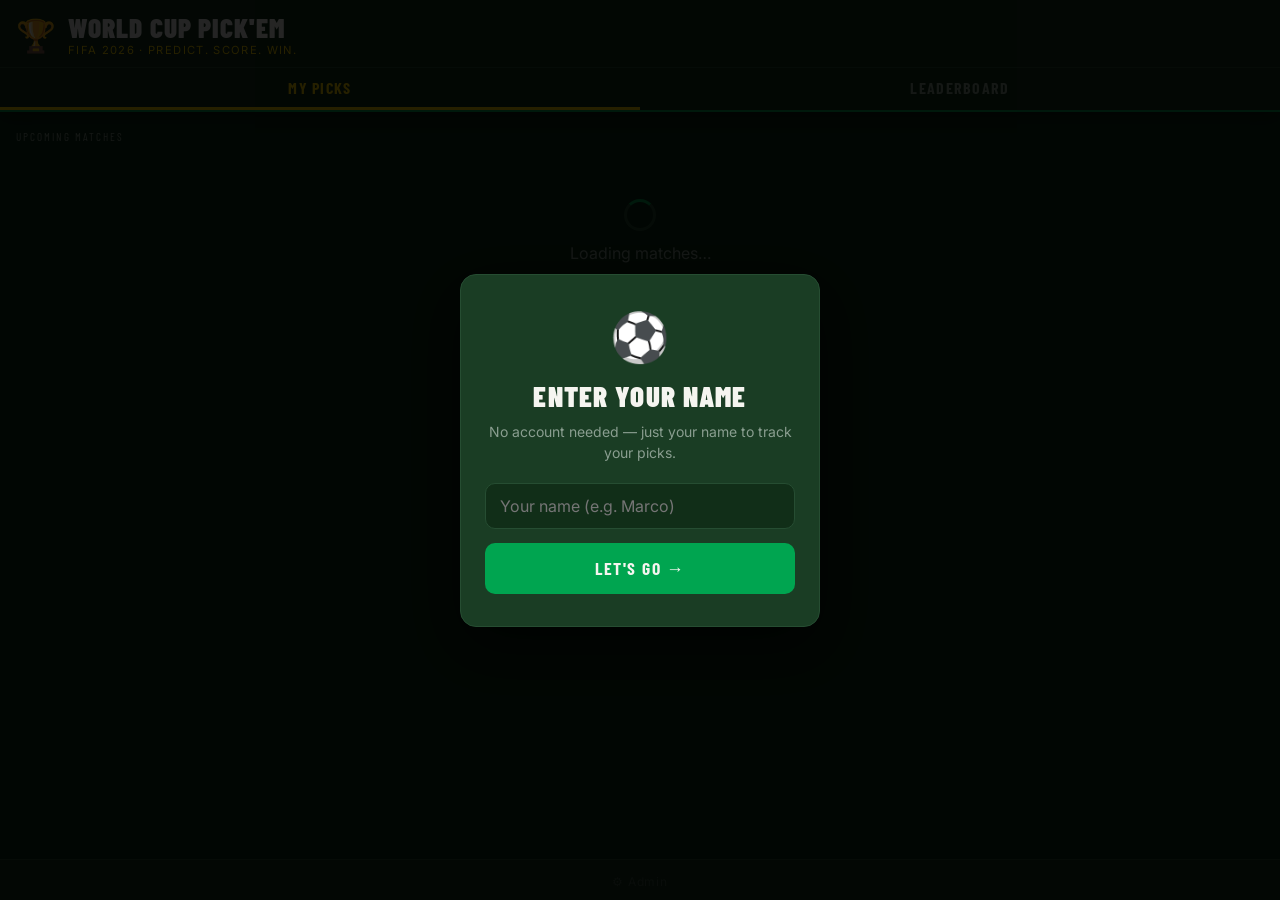
==== index.html @ 62017128 "Add files via upload" ====
<!DOCTYPE html>
<html lang="en">
<head>
  <meta charset="UTF-8" />
  <meta name="viewport" content="width=device-width, initial-scale=1.0" />
  <title>World Cup Pick'em 2026</title>
  <link rel="stylesheet" href="style.css" />
  <link rel="preconnect" href="https://fonts.googleapis.com" />
  <link href="https://fonts.googleapis.com/css2?family=Barlow+Condensed:wght@400;600;700;900&family=Inter:wght@400;500;600&display=swap" rel="stylesheet" />
</head>
<body>

  <!-- HEADER -->
  <header class="site-header">
    <div class="header-inner">
      <div class="trophy">🏆</div>
      <div class="header-text">
        <h1>World Cup Pick'em</h1>
        <p class="header-sub">FIFA 2026 · Predict. Score. Win.</p>
      </div>
    </div>
    <nav class="tab-nav">
      <button class="tab-btn active" data-tab="picks">My Picks</button>
      <button class="tab-btn" data-tab="leaderboard">Leaderboard</button>
    </nav>
  </header>

  <!-- PLAYER BANNER (shown after name entry) -->
  <div class="player-banner hidden" id="playerBanner">
    <span>Playing as <strong id="bannerName"></strong></span>
    <button class="change-btn" id="changeName">Change</button>
  </div>

  <!-- NAME ENTRY MODAL -->
  <div class="modal-overlay" id="nameModal">
    <div class="modal">
      <div class="modal-trophy">⚽</div>
      <h2>Enter your name</h2>
      <p>No account needed — just your name to track your picks.</p>
      <input type="text" id="playerNameInput" placeholder="Your name (e.g. Marco)" maxlength="30" autocomplete="off" />
      <button class="btn-primary" id="submitName">Let's Go →</button>
    </div>
  </div>

  <!-- PICKS TAB -->
  <section class="tab-content active" id="tab-picks">
    <div class="section-label">UPCOMING MATCHES</div>
    <div id="gamesList" class="games-list">
      <div class="loading-state">
        <div class="spinner"></div>
        <p>Loading matches…</p>
      </div>
    </div>
  </section>

  <!-- LEADERBOARD TAB -->
  <section class="tab-content" id="tab-leaderboard">
    <div class="section-label">STANDINGS</div>
    <div id="leaderboardList" class="leaderboard-list">
      <div class="loading-state">
        <div class="spinner"></div>
        <p>Loading leaderboard…</p>
      </div>
    </div>
  </section>

  <!-- TOAST NOTIFICATION -->
  <div class="toast" id="toast"></div>

  <!-- FOOTER -->
  <footer class="site-footer">
    <a href="admin.html" class="admin-link">⚙ Admin</a>
  </footer>

  <script src="config.js"></script>
  <script src="app.js"></script>
</body>
</html>
---- style.css ----
/* ── TOKENS ── */
:root {
  --green:      #00A550;
  --green-dark: #007a3d;
  --gold:       #FFD700;
  --gold-dim:   #c9a800;
  --pitch:      #0a2a14;
  --pitch-mid:  #112e18;
  --pitch-card: #1a3d24;
  --pitch-line: #264d32;
  --white:      #f5f5f0;
  --grey-mid:   #8a9e90;
  --grey-dim:   #3d5244;
  --red:        #e83e3e;
  --radius:     10px;
  --font-head:  'Barlow Condensed', sans-serif;
  --font-body:  'Inter', sans-serif;
}

/* ── RESET ── */
*, *::before, *::after { box-sizing: border-box; margin: 0; padding: 0; }

body {
  font-family: var(--font-body);
  background: var(--pitch);
  color: var(--white);
  min-height: 100vh;
  padding-bottom: 80px;
}

/* ── HEADER ── */
.site-header {
  background: var(--pitch-mid);
  border-bottom: 2px solid var(--green);
  position: sticky;
  top: 0;
  z-index: 100;
  box-shadow: 0 4px 20px rgba(0,0,0,0.5);
}

.header-inner {
  display: flex;
  align-items: center;
  gap: 12px;
  padding: 14px 16px 10px;
}

.trophy { font-size: 2rem; line-height: 1; }

.header-text h1 {
  font-family: var(--font-head);
  font-size: 1.7rem;
  font-weight: 900;
  letter-spacing: 0.04em;
  text-transform: uppercase;
  line-height: 1;
  color: var(--white);
}

.header-sub {
  font-size: 0.7rem;
  letter-spacing: 0.12em;
  text-transform: uppercase;
  color: var(--gold);
  margin-top: 2px;
}

/* ── TAB NAV ── */
.tab-nav {
  display: flex;
  border-top: 1px solid var(--pitch-line);
}

.tab-btn {
  flex: 1;
  background: transparent;
  border: none;
  color: var(--grey-mid);
  font-family: var(--font-head);
  font-size: 1rem;
  font-weight: 700;
  letter-spacing: 0.08em;
  text-transform: uppercase;
  padding: 10px 0;
  cursor: pointer;
  border-bottom: 3px solid transparent;
  transition: color 0.2s, border-color 0.2s;
}

.tab-btn.active {
  color: var(--gold);
  border-bottom-color: var(--gold);
}

.tab-btn:hover:not(.active) { color: var(--white); }

/* ── TAB CONTENT ── */
.tab-content { display: none; padding: 0 12px; }
.tab-content.active { display: block; }

/* ── SECTION LABEL ── */
.section-label {
  font-family: var(--font-head);
  font-size: 0.7rem;
  letter-spacing: 0.18em;
  color: var(--grey-mid);
  padding: 18px 4px 8px;
}

/* ── PLAYER BANNER ── */
.player-banner {
  background: var(--pitch-card);
  border-bottom: 1px solid var(--pitch-line);
  display: flex;
  align-items: center;
  justify-content: space-between;
  padding: 10px 16px;
  font-size: 0.85rem;
}

.player-banner strong { color: var(--gold); }

.change-btn {
  background: transparent;
  border: 1px solid var(--grey-dim);
  color: var(--grey-mid);
  font-size: 0.75rem;
  padding: 4px 10px;
  border-radius: 20px;
  cursor: pointer;
  font-family: var(--font-body);
  transition: border-color 0.2s, color 0.2s;
}
.change-btn:hover { border-color: var(--white); color: var(--white); }

/* ── MODAL ── */
.modal-overlay {
  position: fixed;
  inset: 0;
  background: rgba(0,0,0,0.85);
  display: flex;
  align-items: center;
  justify-content: center;
  z-index: 999;
  padding: 20px;
}

.modal-overlay.hidden { display: none; }

.modal {
  background: var(--pitch-card);
  border: 1px solid var(--pitch-line);
  border-radius: 16px;
  padding: 32px 24px;
  max-width: 360px;
  width: 100%;
  text-align: center;
  box-shadow: 0 20px 60px rgba(0,0,0,0.6);
}

.modal-trophy { font-size: 3rem; margin-bottom: 12px; }

.modal h2 {
  font-family: var(--font-head);
  font-size: 1.8rem;
  font-weight: 900;
  text-transform: uppercase;
  letter-spacing: 0.04em;
  margin-bottom: 8px;
}

.modal p {
  color: var(--grey-mid);
  font-size: 0.875rem;
  line-height: 1.5;
  margin-bottom: 20px;
}

.modal input {
  width: 100%;
  background: var(--pitch-mid);
  border: 1px solid var(--pitch-line);
  border-radius: var(--radius);
  color: var(--white);
  font-family: var(--font-body);
  font-size: 1rem;
  padding: 12px 14px;
  margin-bottom: 14px;
  outline: none;
  transition: border-color 0.2s;
}
.modal input:focus { border-color: var(--green); }

.btn-primary {
  width: 100%;
  background: var(--green);
  color: var(--white);
  border: none;
  border-radius: var(--radius);
  font-family: var(--font-head);
  font-size: 1.1rem;
  font-weight: 700;
  letter-spacing: 0.08em;
  text-transform: uppercase;
  padding: 14px;
  cursor: pointer;
  transition: background 0.2s, transform 0.1s;
}
.btn-primary:hover { background: var(--green-dark); }
.btn-primary:active { transform: scale(0.98); }

.back-link {
  display: block;
  margin-top: 16px;
  color: var(--grey-mid);
  text-decoration: none;
  font-size: 0.85rem;
}
.back-link:hover { color: var(--white); }

/* ── GAME CARDS ── */
.games-list { display: flex; flex-direction: column; gap: 10px; padding-bottom: 16px; }

.game-card {
  background: var(--pitch-card);
  border: 1px solid var(--pitch-line);
  border-radius: var(--radius);
  padding: 14px;
  transition: border-color 0.2s;
}

.game-card.picked { border-color: var(--green); }
.game-card.locked { opacity: 0.75; }
.game-card.correct { border-color: var(--gold); background: rgba(255,215,0,0.06); }

.game-meta {
  display: flex;
  justify-content: space-between;
  align-items: center;
  margin-bottom: 10px;
}

.round-badge {
  font-family: var(--font-head);
  font-size: 0.65rem;
  letter-spacing: 0.12em;
  text-transform: uppercase;
  color: var(--grey-mid);
}

.match-date {
  font-size: 0.7rem;
  color: var(--grey-mid);
}

.locked-badge {
  font-size: 0.65rem;
  background: var(--grey-dim);
  color: var(--grey-mid);
  padding: 2px 7px;
  border-radius: 20px;
  letter-spacing: 0.08em;
}

.teams-row {
  display: flex;
  align-items: center;
  gap: 8px;
}

.team-pick-btn {
  flex: 1;
  background: var(--pitch-mid);
  border: 2px solid var(--pitch-line);
  border-radius: var(--radius);
  color: var(--white);
  font-family: var(--font-head);
  font-size: 1.05rem;
  font-weight: 700;
  letter-spacing: 0.04em;
  text-transform: uppercase;
  padding: 11px 8px;
  cursor: pointer;
  transition: background 0.15s, border-color 0.15s;
  text-align: center;
}

.team-pick-btn:hover:not(:disabled) {
  background: var(--green-dark);
  border-color: var(--green);
}

.team-pick-btn.selected {
  background: var(--green);
  border-color: var(--green);
  color: #fff;
}

.team-pick-btn.winner {
  background: rgba(255,215,0,0.15);
  border-color: var(--gold);
  color: var(--gold);
}

.team-pick-btn:disabled {
  cursor: not-allowed;
}

.vs-label {
  font-family: var(--font-head);
  font-size: 0.85rem;
  font-weight: 900;
  color: var(--grey-dim);
  letter-spacing: 0.08em;
  flex-shrink: 0;
}

.pick-status {
  margin-top: 8px;
  font-size: 0.72rem;
  color: var(--grey-mid);
  text-align: center;
  min-height: 16px;
}

.pick-status.correct-pick { color: var(--gold); font-weight: 600; }
.pick-status.wrong-pick   { color: var(--red); }
.pick-status.pending-pick { color: var(--green); }

/* ── EMPTY / LOADING STATES ── */
.loading-state {
  text-align: center;
  padding: 48px 16px;
  color: var(--grey-mid);
}

.spinner {
  width: 32px; height: 32px;
  border: 3px solid var(--pitch-line);
  border-top-color: var(--green);
  border-radius: 50%;
  animation: spin 0.9s linear infinite;
  margin: 0 auto 12px;
}

@keyframes spin { to { transform: rotate(360deg); } }

.empty-state {
  text-align: center;
  padding: 48px 16px;
}
.empty-icon { font-size: 3rem; margin-bottom: 12px; }
.empty-state p { color: var(--grey-mid); font-size: 0.9rem; }

/* ── LEADERBOARD ── */
.leaderboard-list { display: flex; flex-direction: column; gap: 6px; padding-bottom: 16px; }

.lb-row {
  display: flex;
  align-items: center;
  gap: 12px;
  background: var(--pitch-card);
  border: 1px solid var(--pitch-line);
  border-radius: var(--radius);
  padding: 12px 14px;
  transition: border-color 0.2s;
}

.lb-row.me { border-color: var(--green); }
.lb-row.top-1 { border-color: var(--gold); background: rgba(255,215,0,0.05); }

.lb-rank {
  font-family: var(--font-head);
  font-size: 1.4rem;
  font-weight: 900;
  color: var(--grey-dim);
  width: 32px;
  text-align: center;
  flex-shrink: 0;
}

.lb-row.top-1 .lb-rank { color: var(--gold); }
.lb-row.top-2 .lb-rank { color: #c0c0c0; }
.lb-row.top-3 .lb-rank { color: #cd7f32; }

.lb-name {
  flex: 1;
  font-weight: 600;
  font-size: 0.95rem;
  white-space: nowrap;
  overflow: hidden;
  text-overflow: ellipsis;
}

.lb-pts {
  font-family: var(--font-head);
  font-size: 1.3rem;
  font-weight: 900;
  color: var(--green);
}

.lb-pts-label {
  font-size: 0.65rem;
  color: var(--grey-mid);
  letter-spacing: 0.08em;
  text-align: right;
}

.lb-correct {
  text-align: right;
}

/* ── TOAST ── */
.toast {
  position: fixed;
  bottom: 24px;
  left: 50%;
  transform: translateX(-50%) translateY(20px);
  background: var(--pitch-card);
  color: var(--white);
  border: 1px solid var(--green);
  border-radius: 24px;
  padding: 10px 22px;
  font-size: 0.875rem;
  font-weight: 500;
  opacity: 0;
  pointer-events: none;
  transition: opacity 0.25s, transform 0.25s;
  white-space: nowrap;
  z-index: 9999;
  max-width: 90vw;
}

.toast.show {
  opacity: 1;
  transform: translateX(-50%) translateY(0);
}

/* ── FOOTER ── */
.site-footer {
  position: fixed;
  bottom: 0;
  left: 0; right: 0;
  background: var(--pitch-mid);
  border-top: 1px solid var(--pitch-line);
  text-align: center;
  padding: 10px;
}

.admin-link {
  font-size: 0.75rem;
  color: var(--grey-dim);
  text-decoration: none;
  letter-spacing: 0.08em;
  transition: color 0.2s;
}
.admin-link:hover { color: var(--grey-mid); }

/* ── ADMIN ── */
.admin-form-card {
  background: var(--pitch-card);
  border: 1px solid var(--pitch-line);
  border-radius: var(--radius);
  padding: 20px;
  margin-bottom: 16px;
}

.form-group {
  margin-bottom: 14px;
}

.form-group label {
  display: block;
  font-size: 0.75rem;
  letter-spacing: 0.1em;
  text-transform: uppercase;
  color: var(--grey-mid);
  margin-bottom: 6px;
}

.form-group input,
.form-group select {
  width: 100%;
  background: var(--pitch-mid);
  border: 1px solid var(--pitch-line);
  border-radius: var(--radius);
  color: var(--white);
  font-family: var(--font-body);
  font-size: 0.95rem;
  padding: 10px 12px;
  outline: none;
  transition: border-color 0.2s;
  appearance: auto;
}
.form-group input:focus,
.form-group select:focus { border-color: var(--green); }
.form-group select option { background: var(--pitch-mid); }

/* Admin game card */
.admin-game-card {
  background: var(--pitch-card);
  border: 1px solid var(--pitch-line);
  border-radius: var(--radius);
  padding: 14px;
  margin-bottom: 10px;
}

.admin-game-header {
  display: flex;
  justify-content: space-between;
  align-items: flex-start;
  margin-bottom: 10px;
}

.admin-game-title {
  font-family: var(--font-head);
  font-size: 1.1rem;
  font-weight: 700;
  text-transform: uppercase;
  letter-spacing: 0.04em;
}

.admin-game-meta { font-size: 0.7rem; color: var(--grey-mid); margin-top: 2px; }

.admin-actions {
  display: flex;
  gap: 8px;
  flex-wrap: wrap;
  margin-top: 10px;
}

.btn-sm {
  font-family: var(--font-head);
  font-size: 0.8rem;
  font-weight: 700;
  letter-spacing: 0.08em;
  text-transform: uppercase;
  border: none;
  border-radius: 6px;
  padding: 7px 12px;
  cursor: pointer;
  transition: opacity 0.2s;
}
.btn-sm:hover { opacity: 0.85; }

.btn-lock   { background: #4a3a00; color: var(--gold); }
.btn-unlock { background: var(--grey-dim); color: var(--white); }
.btn-winner { background: var(--green-dark); color: var(--white); }
.btn-delete { background: #3d1010; color: var(--red); }

.winner-select-row {
  margin-top: 8px;
  display: flex;
  gap: 8px;
  align-items: center;
}

.winner-select-row select {
  flex: 1;
  background: var(--pitch-mid);
  border: 1px solid var(--pitch-line);
  border-radius: 6px;
  color: var(--white);
  font-size: 0.9rem;
  padding: 8px 10px;
  outline: none;
}

/* All-picks table */
.picks-table {
  width: 100%;
  border-collapse: collapse;
  font-size: 0.82rem;
  margin-bottom: 24px;
}

.picks-table caption {
  font-family: var(--font-head);
  font-size: 1rem;
  font-weight: 700;
  text-transform: uppercase;
  letter-spacing: 0.08em;
  color: var(--gold);
  text-align: left;
  padding: 12px 0 6px;
}

.picks-table th {
  text-align: left;
  padding: 6px 8px;
  font-size: 0.65rem;
  letter-spacing: 0.1em;
  text-transform: uppercase;
  color: var(--grey-mid);
  border-bottom: 1px solid var(--pitch-line);
}

.picks-table td {
  padding: 8px;
  border-bottom: 1px solid rgba(255,255,255,0.04);
}

.picks-table tr:last-child td { border-bottom: none; }

.badge-correct { color: var(--gold); font-weight: 600; }
.badge-wrong   { color: var(--red); }
.badge-pending { color: var(--grey-mid); }

/* Status badges */
.status-open   { color: var(--green); }
.status-locked { color: var(--gold); }
.status-done   { color: var(--grey-mid); }

/* Util */
.hidden { display: none !important; }

/* ── RESPONSIVE ── */
@media (max-width: 400px) {
  .header-text h1 { font-size: 1.4rem; }
  .team-pick-btn  { font-size: 0.9rem; padding: 10px 6px; }
}
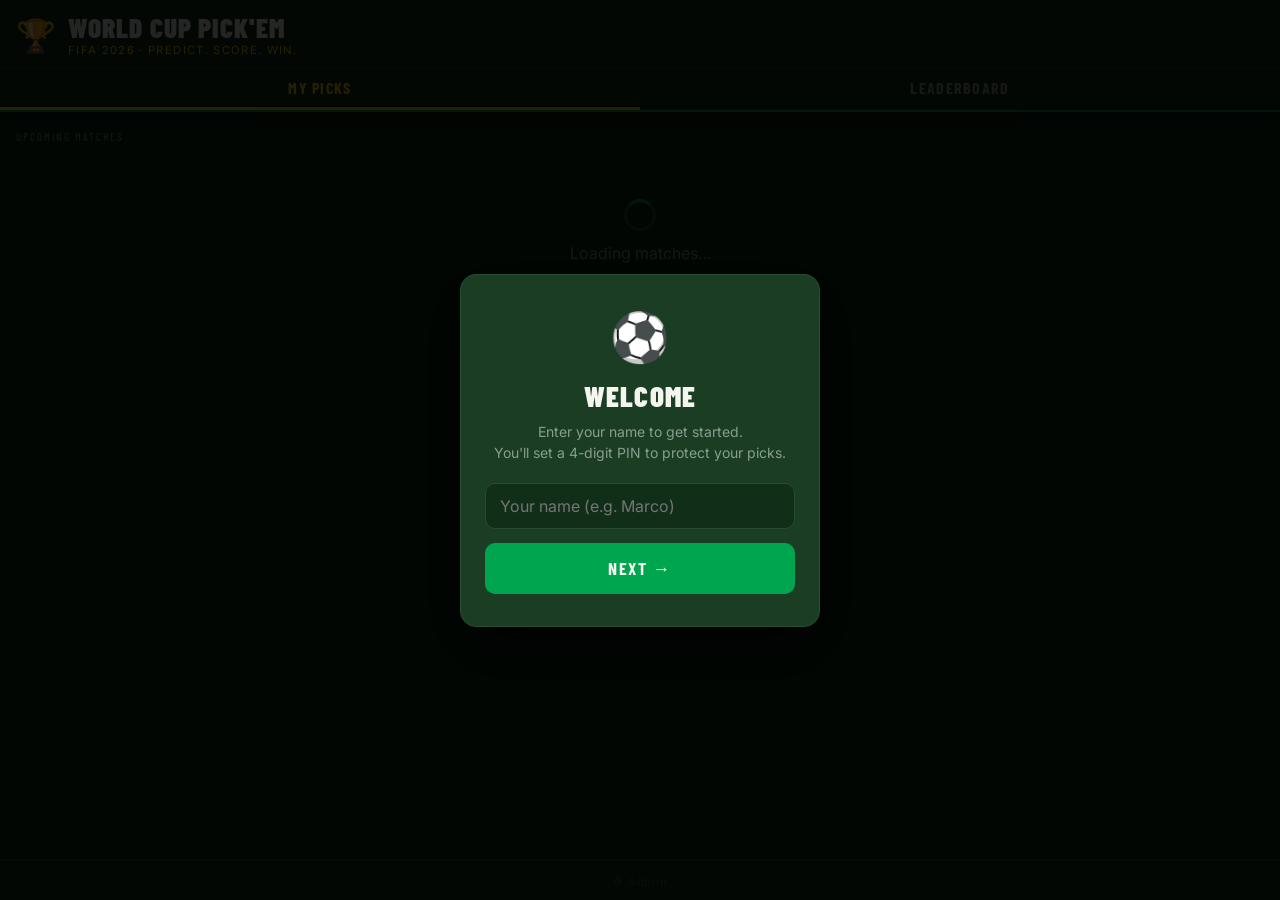
==== commit 414bffa6: "Add files via upload" ====
--- a/index.html
+++ b/index.html
@@ -10,7 +10,6 @@
 </head>
 <body>
 
-  <!-- HEADER -->
   <header class="site-header">
     <div class="header-inner">
       <div class="trophy">🏆</div>
@@ -25,20 +24,31 @@
     </nav>
   </header>
 
-  <!-- PLAYER BANNER (shown after name entry) -->
   <div class="player-banner hidden" id="playerBanner">
     <span>Playing as <strong id="bannerName"></strong></span>
-    <button class="change-btn" id="changeName">Change</button>
+    <button class="change-btn" id="changeName">Log out</button>
   </div>
 
-  <!-- NAME ENTRY MODAL -->
-  <div class="modal-overlay" id="nameModal">
+  <!-- AUTH MODAL -->
+  <div class="modal-overlay" id="authModal">
     <div class="modal">
       <div class="modal-trophy">⚽</div>
-      <h2>Enter your name</h2>
-      <p>No account needed — just your name to track your picks.</p>
-      <input type="text" id="playerNameInput" placeholder="Your name (e.g. Marco)" maxlength="30" autocomplete="off" />
-      <button class="btn-primary" id="submitName">Let's Go →</button>
+      <h2>Welcome</h2>
+
+      <!-- Step 1: Name -->
+      <div class="name-section">
+        <p>Enter your name to get started.<br>You'll set a 4-digit PIN to protect your picks.</p>
+        <input type="text" id="playerNameInput" placeholder="Your name (e.g. Marco)" maxlength="30" autocomplete="off" />
+        <button class="btn-primary" id="submitName">Next →</button>
+      </div>
+
+      <!-- Step 2: PIN -->
+      <div id="pinSection" class="hidden">
+        <p id="pinLabel">Choose a 4-digit PIN.</p>
+        <input type="password" id="playerPinInput" placeholder="4-digit PIN" maxlength="4" inputmode="numeric" pattern="\d{4}" />
+        <button class="btn-primary" id="submitPin">Enter →</button>
+        <button class="back-link" id="backToName" style="background:none;border:none;cursor:pointer;margin-top:8px">← Back</button>
+      </div>
     </div>
   </div>
 
@@ -46,10 +56,7 @@
   <section class="tab-content active" id="tab-picks">
     <div class="section-label">UPCOMING MATCHES</div>
     <div id="gamesList" class="games-list">
-      <div class="loading-state">
-        <div class="spinner"></div>
-        <p>Loading matches…</p>
-      </div>
+      <div class="loading-state"><div class="spinner"></div><p>Loading matches…</p></div>
     </div>
   </section>
 
@@ -57,17 +64,12 @@
   <section class="tab-content" id="tab-leaderboard">
     <div class="section-label">STANDINGS</div>
     <div id="leaderboardList" class="leaderboard-list">
-      <div class="loading-state">
-        <div class="spinner"></div>
-        <p>Loading leaderboard…</p>
-      </div>
+      <div class="loading-state"><div class="spinner"></div><p>Loading leaderboard…</p></div>
     </div>
   </section>
 
-  <!-- TOAST NOTIFICATION -->
   <div class="toast" id="toast"></div>
 
-  <!-- FOOTER -->
   <footer class="site-footer">
     <a href="admin.html" class="admin-link">⚙ Admin</a>
   </footer>
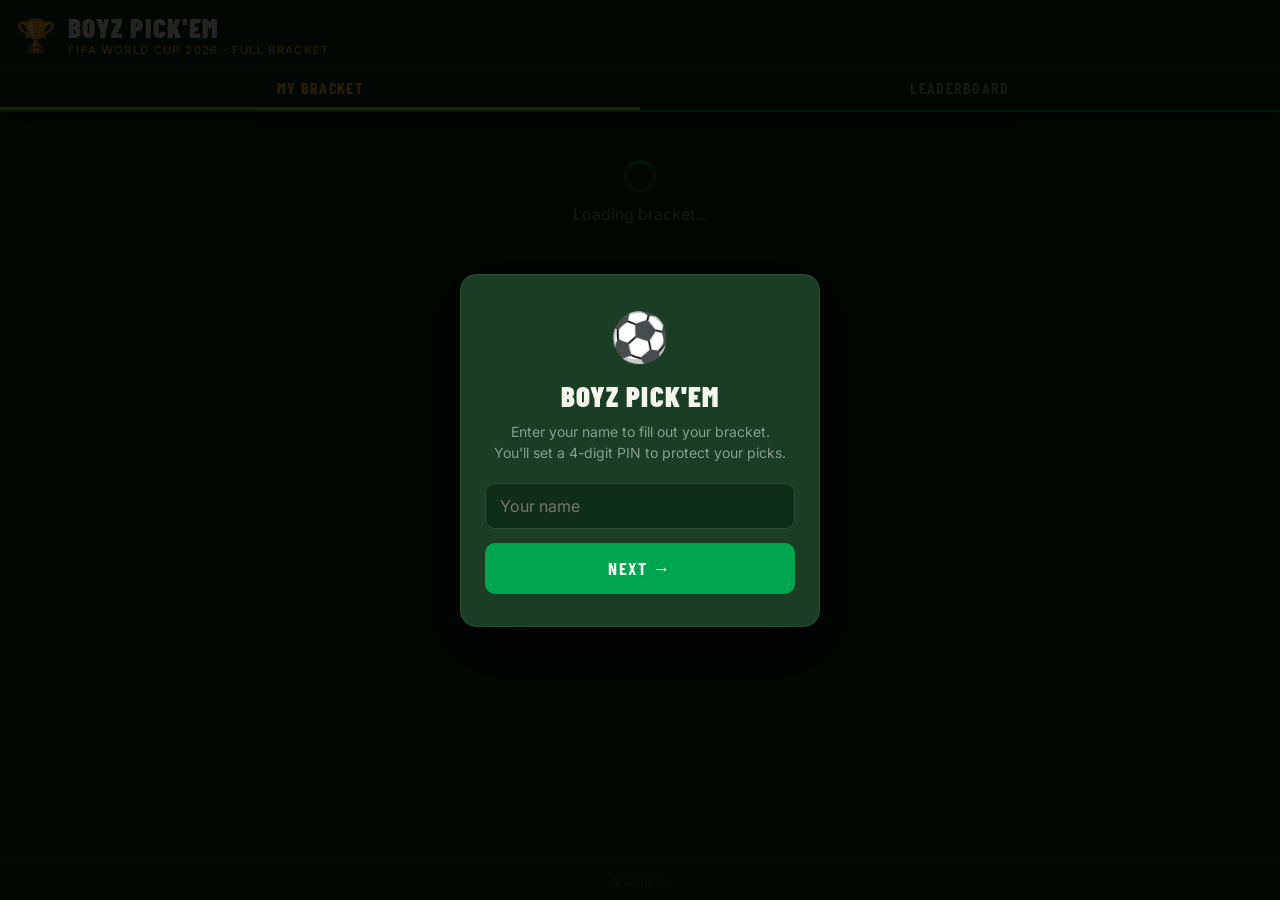
==== commit e0964e90: "Add files via upload" ====
--- a/index.html
+++ b/index.html
@@ -3,7 +3,7 @@
 <head>
   <meta charset="UTF-8" />
   <meta name="viewport" content="width=device-width, initial-scale=1.0" />
-  <title>World Cup Pick'em 2026</title>
+  <title>Boyz World Cup Pick'em 2026</title>
   <link rel="stylesheet" href="style.css" />
   <link rel="preconnect" href="https://fonts.googleapis.com" />
   <link href="https://fonts.googleapis.com/css2?family=Barlow+Condensed:wght@400;600;700;900&family=Inter:wght@400;500;600&display=swap" rel="stylesheet" />
@@ -14,57 +14,57 @@
     <div class="header-inner">
       <div class="trophy">🏆</div>
       <div class="header-text">
-        <h1>World Cup Pick'em</h1>
-        <p class="header-sub">FIFA 2026 · Predict. Score. Win.</p>
+        <h1>Boyz Pick'em</h1>
+        <p class="header-sub">FIFA World Cup 2026 · Full Bracket</p>
       </div>
     </div>
     <nav class="tab-nav">
-      <button class="tab-btn active" data-tab="picks">My Picks</button>
+      <button class="tab-btn active" data-tab="bracket">My Bracket</button>
       <button class="tab-btn" data-tab="leaderboard">Leaderboard</button>
     </nav>
   </header>
 
   <div class="player-banner hidden" id="playerBanner">
-    <span>Playing as <strong id="bannerName"></strong></span>
-    <button class="change-btn" id="changeName">Log out</button>
+    <span>🙋 <strong id="bannerName"></strong></span>
+    <button class="change-btn" id="logoutBtn">Log out</button>
+  </div>
+
+  <div class="locked-banner hidden" id="lockedBanner">
+    🔒 Bracket locked — picks are closed. Good luck!
   </div>
 
   <!-- AUTH MODAL -->
   <div class="modal-overlay" id="authModal">
     <div class="modal">
       <div class="modal-trophy">⚽</div>
-      <h2>Welcome</h2>
-
-      <!-- Step 1: Name -->
-      <div class="name-section">
-        <p>Enter your name to get started.<br>You'll set a 4-digit PIN to protect your picks.</p>
-        <input type="text" id="playerNameInput" placeholder="Your name (e.g. Marco)" maxlength="30" autocomplete="off" />
-        <button class="btn-primary" id="submitName">Next →</button>
+      <h2>Boyz Pick'em</h2>
+      <div class="name-section" id="nameSection">
+        <p>Enter your name to fill out your bracket.<br>You'll set a 4-digit PIN to protect your picks.</p>
+        <input type="text" id="playerNameInput" placeholder="Your name" maxlength="30" autocomplete="off" />
+        <button class="btn-primary" id="submitNameBtn">Next →</button>
       </div>
-
-      <!-- Step 2: PIN -->
       <div id="pinSection" class="hidden">
-        <p id="pinLabel">Choose a 4-digit PIN.</p>
-        <input type="password" id="playerPinInput" placeholder="4-digit PIN" maxlength="4" inputmode="numeric" pattern="\d{4}" />
-        <button class="btn-primary" id="submitPin">Enter →</button>
-        <button class="back-link" id="backToName" style="background:none;border:none;cursor:pointer;margin-top:8px">← Back</button>
+        <p id="pinLabel">Set a 4-digit PIN for your account.</p>
+        <input type="password" id="playerPinInput" placeholder="4-digit PIN" maxlength="4" inputmode="numeric" />
+        <button class="btn-primary" id="submitPinBtn">Enter →</button>
+        <button class="text-btn" id="backToNameBtn">← Back</button>
       </div>
     </div>
   </div>
 
-  <!-- PICKS TAB -->
-  <section class="tab-content active" id="tab-picks">
-    <div class="section-label">UPCOMING MATCHES</div>
-    <div id="gamesList" class="games-list">
-      <div class="loading-state"><div class="spinner"></div><p>Loading matches…</p></div>
+  <!-- BRACKET TAB -->
+  <section class="tab-content active" id="tab-bracket">
+    <div id="bracketContainer">
+      <div class="loading-state"><div class="spinner"></div><p>Loading bracket…</p></div>
     </div>
+    <div class="picks-summary hidden" id="picksSummary"></div>
   </section>
 
   <!-- LEADERBOARD TAB -->
   <section class="tab-content" id="tab-leaderboard">
     <div class="section-label">STANDINGS</div>
     <div id="leaderboardList" class="leaderboard-list">
-      <div class="loading-state"><div class="spinner"></div><p>Loading leaderboard…</p></div>
+      <div class="loading-state"><div class="spinner"></div><p>Loading…</p></div>
     </div>
   </section>
 
@@ -75,6 +75,7 @@
   </footer>
 
   <script src="config.js"></script>
+  <script src="bracket-data.js"></script>
   <script src="app.js"></script>
 </body>
 </html>
--- a/style.css
+++ b/style.css
@@ -3,7 +3,6 @@
   --green:      #00A550;
   --green-dark: #007a3d;
   --gold:       #FFD700;
-  --gold-dim:   #c9a800;
   --pitch:      #0a2a14;
   --pitch-mid:  #112e18;
   --pitch-card: #1a3d24;
@@ -17,7 +16,6 @@
   --font-body:  'Inter', sans-serif;
 }
 
-/* ── RESET ── */
 *, *::before, *::after { box-sizing: border-box; margin: 0; padding: 0; }
 
 body {
@@ -28,594 +26,221 @@
   padding-bottom: 80px;
 }
 
-/* ── HEADER ── */
+/* HEADER */
 .site-header {
   background: var(--pitch-mid);
   border-bottom: 2px solid var(--green);
-  position: sticky;
-  top: 0;
-  z-index: 100;
+  position: sticky; top: 0; z-index: 100;
   box-shadow: 0 4px 20px rgba(0,0,0,0.5);
 }
-
-.header-inner {
-  display: flex;
-  align-items: center;
-  gap: 12px;
-  padding: 14px 16px 10px;
-}
-
-.trophy { font-size: 2rem; line-height: 1; }
-
+.header-inner { display:flex; align-items:center; gap:12px; padding:14px 16px 10px; }
+.trophy { font-size:2rem; line-height:1; }
 .header-text h1 {
-  font-family: var(--font-head);
-  font-size: 1.7rem;
-  font-weight: 900;
-  letter-spacing: 0.04em;
-  text-transform: uppercase;
-  line-height: 1;
-  color: var(--white);
-}
-
-.header-sub {
-  font-size: 0.7rem;
-  letter-spacing: 0.12em;
-  text-transform: uppercase;
-  color: var(--gold);
-  margin-top: 2px;
-}
-
-/* ── TAB NAV ── */
-.tab-nav {
-  display: flex;
-  border-top: 1px solid var(--pitch-line);
-}
-
+  font-family:var(--font-head); font-size:1.7rem; font-weight:900;
+  letter-spacing:0.04em; text-transform:uppercase; line-height:1;
+}
+.header-sub { font-size:0.7rem; letter-spacing:0.12em; text-transform:uppercase; color:var(--gold); margin-top:2px; }
+
+/* TABS */
+.tab-nav { display:flex; border-top:1px solid var(--pitch-line); }
 .tab-btn {
-  flex: 1;
-  background: transparent;
-  border: none;
-  color: var(--grey-mid);
-  font-family: var(--font-head);
-  font-size: 1rem;
-  font-weight: 700;
-  letter-spacing: 0.08em;
-  text-transform: uppercase;
-  padding: 10px 0;
-  cursor: pointer;
-  border-bottom: 3px solid transparent;
-  transition: color 0.2s, border-color 0.2s;
-}
-
-.tab-btn.active {
-  color: var(--gold);
-  border-bottom-color: var(--gold);
-}
-
-.tab-btn:hover:not(.active) { color: var(--white); }
-
-/* ── TAB CONTENT ── */
-.tab-content { display: none; padding: 0 12px; }
-.tab-content.active { display: block; }
-
-/* ── SECTION LABEL ── */
+  flex:1; background:transparent; border:none; color:var(--grey-mid);
+  font-family:var(--font-head); font-size:1rem; font-weight:700;
+  letter-spacing:0.08em; text-transform:uppercase; padding:10px 0;
+  cursor:pointer; border-bottom:3px solid transparent; transition:color 0.2s, border-color 0.2s;
+}
+.tab-btn.active { color:var(--gold); border-bottom-color:var(--gold); }
+.tab-btn:hover:not(.active) { color:var(--white); }
+
+.tab-content { display:none; padding:0 12px; }
+.tab-content.active { display:block; }
+
+/* BANNERS */
+.player-banner {
+  background:var(--pitch-card); border-bottom:1px solid var(--pitch-line);
+  display:flex; align-items:center; justify-content:space-between; padding:10px 16px; font-size:0.85rem;
+}
+.locked-banner {
+  background:#2a1a00; border-bottom:2px solid var(--gold);
+  text-align:center; padding:10px 16px; font-size:0.85rem; color:var(--gold);
+  font-family:var(--font-head); font-weight:700; letter-spacing:0.06em; text-transform:uppercase;
+}
+.change-btn {
+  background:transparent; border:1px solid var(--grey-dim); color:var(--grey-mid);
+  font-size:0.75rem; padding:4px 10px; border-radius:20px; cursor:pointer;
+  transition:border-color 0.2s, color 0.2s;
+}
+.change-btn:hover { border-color:var(--white); color:var(--white); }
+
+/* MODAL */
+.modal-overlay {
+  position:fixed; inset:0; background:rgba(0,0,0,0.85);
+  display:flex; align-items:center; justify-content:center; z-index:999; padding:20px;
+}
+.modal-overlay.hidden { display:none; }
+.modal {
+  background:var(--pitch-card); border:1px solid var(--pitch-line); border-radius:16px;
+  padding:32px 24px; max-width:360px; width:100%; text-align:center;
+  box-shadow:0 20px 60px rgba(0,0,0,0.6);
+}
+.modal-trophy { font-size:3rem; margin-bottom:12px; }
+.modal h2 {
+  font-family:var(--font-head); font-size:1.8rem; font-weight:900;
+  text-transform:uppercase; letter-spacing:0.04em; margin-bottom:8px;
+}
+.modal p { color:var(--grey-mid); font-size:0.875rem; line-height:1.5; margin-bottom:20px; }
+.modal input {
+  width:100%; background:var(--pitch-mid); border:1px solid var(--pitch-line);
+  border-radius:var(--radius); color:var(--white); font-family:var(--font-body);
+  font-size:1rem; padding:12px 14px; margin-bottom:14px; outline:none; transition:border-color 0.2s;
+}
+.modal input:focus { border-color:var(--green); }
+.btn-primary {
+  width:100%; background:var(--green); color:var(--white); border:none;
+  border-radius:var(--radius); font-family:var(--font-head); font-size:1.1rem; font-weight:700;
+  letter-spacing:0.08em; text-transform:uppercase; padding:14px; cursor:pointer;
+  transition:background 0.2s, transform 0.1s;
+}
+.btn-primary:hover { background:var(--green-dark); }
+.btn-primary:active { transform:scale(0.98); }
+.text-btn {
+  display:block; background:none; border:none; color:var(--grey-mid);
+  font-size:0.85rem; cursor:pointer; margin-top:12px; width:100%;
+}
+.text-btn:hover { color:var(--white); }
+.back-link { display:block; margin-top:16px; color:var(--grey-mid); text-decoration:none; font-size:0.85rem; }
+
+/* SECTION LABEL */
 .section-label {
-  font-family: var(--font-head);
-  font-size: 0.7rem;
-  letter-spacing: 0.18em;
-  color: var(--grey-mid);
-  padding: 18px 4px 8px;
-}
-
-/* ── PLAYER BANNER ── */
-.player-banner {
-  background: var(--pitch-card);
-  border-bottom: 1px solid var(--pitch-line);
-  display: flex;
-  align-items: center;
-  justify-content: space-between;
-  padding: 10px 16px;
-  font-size: 0.85rem;
-}
-
-.player-banner strong { color: var(--gold); }
-
-.change-btn {
-  background: transparent;
-  border: 1px solid var(--grey-dim);
-  color: var(--grey-mid);
-  font-size: 0.75rem;
-  padding: 4px 10px;
-  border-radius: 20px;
-  cursor: pointer;
-  font-family: var(--font-body);
-  transition: border-color 0.2s, color 0.2s;
-}
-.change-btn:hover { border-color: var(--white); color: var(--white); }
-
-/* ── MODAL ── */
-.modal-overlay {
-  position: fixed;
-  inset: 0;
-  background: rgba(0,0,0,0.85);
-  display: flex;
-  align-items: center;
-  justify-content: center;
-  z-index: 999;
-  padding: 20px;
-}
-
-.modal-overlay.hidden { display: none; }
-
-.modal {
-  background: var(--pitch-card);
-  border: 1px solid var(--pitch-line);
-  border-radius: 16px;
-  padding: 32px 24px;
-  max-width: 360px;
-  width: 100%;
-  text-align: center;
-  box-shadow: 0 20px 60px rgba(0,0,0,0.6);
-}
-
-.modal-trophy { font-size: 3rem; margin-bottom: 12px; }
-
-.modal h2 {
-  font-family: var(--font-head);
-  font-size: 1.8rem;
-  font-weight: 900;
-  text-transform: uppercase;
-  letter-spacing: 0.04em;
-  margin-bottom: 8px;
-}
-
-.modal p {
-  color: var(--grey-mid);
-  font-size: 0.875rem;
-  line-height: 1.5;
-  margin-bottom: 20px;
-}
-
-.modal input {
-  width: 100%;
-  background: var(--pitch-mid);
-  border: 1px solid var(--pitch-line);
-  border-radius: var(--radius);
-  color: var(--white);
-  font-family: var(--font-body);
-  font-size: 1rem;
-  padding: 12px 14px;
-  margin-bottom: 14px;
-  outline: none;
-  transition: border-color 0.2s;
-}
-.modal input:focus { border-color: var(--green); }
-
-.btn-primary {
-  width: 100%;
-  background: var(--green);
-  color: var(--white);
-  border: none;
-  border-radius: var(--radius);
-  font-family: var(--font-head);
-  font-size: 1.1rem;
-  font-weight: 700;
-  letter-spacing: 0.08em;
-  text-transform: uppercase;
-  padding: 14px;
-  cursor: pointer;
-  transition: background 0.2s, transform 0.1s;
-}
-.btn-primary:hover { background: var(--green-dark); }
-.btn-primary:active { transform: scale(0.98); }
-
-.back-link {
-  display: block;
-  margin-top: 16px;
-  color: var(--grey-mid);
-  text-decoration: none;
-  font-size: 0.85rem;
-}
-.back-link:hover { color: var(--white); }
-
-/* ── GAME CARDS ── */
-.games-list { display: flex; flex-direction: column; gap: 10px; padding-bottom: 16px; }
-
-.game-card {
-  background: var(--pitch-card);
-  border: 1px solid var(--pitch-line);
-  border-radius: var(--radius);
-  padding: 14px;
-  transition: border-color 0.2s;
-}
-
-.game-card.picked { border-color: var(--green); }
-.game-card.locked { opacity: 0.75; }
-.game-card.correct { border-color: var(--gold); background: rgba(255,215,0,0.06); }
-
-.game-meta {
-  display: flex;
-  justify-content: space-between;
-  align-items: center;
-  margin-bottom: 10px;
-}
-
-.round-badge {
-  font-family: var(--font-head);
-  font-size: 0.65rem;
-  letter-spacing: 0.12em;
-  text-transform: uppercase;
-  color: var(--grey-mid);
-}
-
-.match-date {
-  font-size: 0.7rem;
-  color: var(--grey-mid);
-}
-
-.locked-badge {
-  font-size: 0.65rem;
-  background: var(--grey-dim);
-  color: var(--grey-mid);
-  padding: 2px 7px;
-  border-radius: 20px;
-  letter-spacing: 0.08em;
-}
-
-.teams-row {
-  display: flex;
-  align-items: center;
-  gap: 8px;
-}
-
-.team-pick-btn {
-  flex: 1;
-  background: var(--pitch-mid);
-  border: 2px solid var(--pitch-line);
-  border-radius: var(--radius);
-  color: var(--white);
-  font-family: var(--font-head);
-  font-size: 1.05rem;
-  font-weight: 700;
-  letter-spacing: 0.04em;
-  text-transform: uppercase;
-  padding: 11px 8px;
-  cursor: pointer;
-  transition: background 0.15s, border-color 0.15s;
-  text-align: center;
-}
-
-.team-pick-btn:hover:not(:disabled) {
-  background: var(--green-dark);
-  border-color: var(--green);
-}
-
-.team-pick-btn.selected {
-  background: var(--green);
-  border-color: var(--green);
-  color: #fff;
-}
-
-.team-pick-btn.winner {
-  background: rgba(255,215,0,0.15);
-  border-color: var(--gold);
-  color: var(--gold);
-}
-
-.team-pick-btn:disabled {
-  cursor: not-allowed;
-}
+  font-family:var(--font-head); font-size:0.7rem; letter-spacing:0.18em;
+  color:var(--grey-mid); padding:18px 4px 8px; display:flex; align-items:center; gap:8px;
+}
+.pts-badge {
+  background:var(--green-dark); color:var(--white); font-size:0.65rem;
+  padding:2px 7px; border-radius:10px; letter-spacing:0.06em;
+}
+
+/* ROUND SECTION */
+.round-section { margin-bottom:8px; }
+.match-list { display:flex; flex-direction:column; gap:8px; padding-bottom:4px; }
+
+/* MATCH CARDS */
+.match-card {
+  background:var(--pitch-card); border:1px solid var(--pitch-line);
+  border-radius:var(--radius); padding:12px; transition:border-color 0.2s;
+}
+.match-card.picked  { border-color:var(--green); }
+.match-card.correct { border-color:var(--gold); background:rgba(255,215,0,0.05); }
+.match-card.wrong   { border-color:#3d1010; }
+.match-card.pending { opacity:0.6; }
+
+.match-teams { display:flex; align-items:center; gap:8px; }
+
+.pick-btn {
+  flex:1; background:var(--pitch-mid); border:2px solid var(--pitch-line);
+  border-radius:var(--radius); color:var(--white); font-family:var(--font-head);
+  font-size:0.95rem; font-weight:700; letter-spacing:0.03em; text-transform:uppercase;
+  padding:10px 6px; cursor:pointer; transition:background 0.15s, border-color 0.15s; text-align:center;
+}
+.pick-btn:hover:not(:disabled):not(.disabled) { background:var(--green-dark); border-color:var(--green); }
+.pick-btn.selected { background:var(--green); border-color:var(--green); }
+.pick-btn.winner   { background:rgba(255,215,0,0.15); border-color:var(--gold); color:var(--gold); }
+.pick-btn.loser    { opacity:0.4; }
+.pick-btn.disabled, .pick-btn:disabled { cursor:not-allowed; opacity:0.6; }
 
 .vs-label {
-  font-family: var(--font-head);
-  font-size: 0.85rem;
-  font-weight: 900;
-  color: var(--grey-dim);
-  letter-spacing: 0.08em;
-  flex-shrink: 0;
+  font-family:var(--font-head); font-size:0.8rem; font-weight:900;
+  color:var(--grey-dim); flex-shrink:0; letter-spacing:0.08em;
 }
 
 .pick-status {
-  margin-top: 8px;
-  font-size: 0.72rem;
-  color: var(--grey-mid);
-  text-align: center;
-  min-height: 16px;
-}
-
-.pick-status.correct-pick { color: var(--gold); font-weight: 600; }
-.pick-status.wrong-pick   { color: var(--red); }
-.pick-status.pending-pick { color: var(--green); }
-
-/* ── EMPTY / LOADING STATES ── */
-.loading-state {
-  text-align: center;
-  padding: 48px 16px;
-  color: var(--grey-mid);
-}
-
+  margin-top:7px; font-size:0.7rem; text-align:center; color:var(--grey-mid); min-height:14px;
+}
+.pick-status.correct-pick { color:var(--gold); font-weight:600; }
+.pick-status.wrong-pick   { color:var(--red); }
+.pick-status.pending-pick { color:var(--green); }
+.pick-status.no-pick      { color:var(--grey-dim); }
+
+/* PROGRESS SUMMARY */
+.picks-summary { padding:12px 0 4px; }
+.summary-bar {
+  display:flex; align-items:center; gap:10px; font-size:0.75rem; color:var(--grey-mid);
+  background:var(--pitch-card); border:1px solid var(--pitch-line);
+  border-radius:var(--radius); padding:10px 14px;
+}
+.progress-track { flex:1; height:6px; background:var(--pitch-line); border-radius:3px; overflow:hidden; }
+.progress-fill  { height:100%; background:var(--green); border-radius:3px; transition:width 0.3s; }
+
+/* LEADERBOARD */
+.leaderboard-list { display:flex; flex-direction:column; gap:6px; padding-bottom:16px; }
+.lb-row {
+  display:flex; align-items:center; gap:12px; background:var(--pitch-card);
+  border:1px solid var(--pitch-line); border-radius:var(--radius); padding:12px 14px;
+}
+.lb-row.me     { border-color:var(--green); }
+.lb-row.top-1  { border-color:var(--gold); background:rgba(255,215,0,0.05); }
+.lb-rank { font-family:var(--font-head); font-size:1.4rem; font-weight:900; color:var(--grey-dim); width:32px; text-align:center; flex-shrink:0; }
+.lb-row.top-1 .lb-rank { color:var(--gold); }
+.lb-row.top-2 .lb-rank { color:#c0c0c0; }
+.lb-row.top-3 .lb-rank { color:#cd7f32; }
+.lb-name { flex:1; font-weight:600; font-size:0.95rem; white-space:nowrap; overflow:hidden; text-overflow:ellipsis; }
+.lb-pts  { font-family:var(--font-head); font-size:1.3rem; font-weight:900; color:var(--green); }
+.lb-pts-label { font-size:0.65rem; color:var(--grey-mid); letter-spacing:0.08em; text-align:right; }
+
+/* LOADING / EMPTY */
+.loading-state { text-align:center; padding:48px 16px; color:var(--grey-mid); }
 .spinner {
-  width: 32px; height: 32px;
-  border: 3px solid var(--pitch-line);
-  border-top-color: var(--green);
-  border-radius: 50%;
-  animation: spin 0.9s linear infinite;
-  margin: 0 auto 12px;
-}
-
-@keyframes spin { to { transform: rotate(360deg); } }
-
-.empty-state {
-  text-align: center;
-  padding: 48px 16px;
-}
-.empty-icon { font-size: 3rem; margin-bottom: 12px; }
-.empty-state p { color: var(--grey-mid); font-size: 0.9rem; }
-
-/* ── LEADERBOARD ── */
-.leaderboard-list { display: flex; flex-direction: column; gap: 6px; padding-bottom: 16px; }
-
-.lb-row {
-  display: flex;
-  align-items: center;
-  gap: 12px;
-  background: var(--pitch-card);
-  border: 1px solid var(--pitch-line);
-  border-radius: var(--radius);
-  padding: 12px 14px;
-  transition: border-color 0.2s;
-}
-
-.lb-row.me { border-color: var(--green); }
-.lb-row.top-1 { border-color: var(--gold); background: rgba(255,215,0,0.05); }
-
-.lb-rank {
-  font-family: var(--font-head);
-  font-size: 1.4rem;
-  font-weight: 900;
-  color: var(--grey-dim);
-  width: 32px;
-  text-align: center;
-  flex-shrink: 0;
-}
-
-.lb-row.top-1 .lb-rank { color: var(--gold); }
-.lb-row.top-2 .lb-rank { color: #c0c0c0; }
-.lb-row.top-3 .lb-rank { color: #cd7f32; }
-
-.lb-name {
-  flex: 1;
-  font-weight: 600;
-  font-size: 0.95rem;
-  white-space: nowrap;
-  overflow: hidden;
-  text-overflow: ellipsis;
-}
-
-.lb-pts {
-  font-family: var(--font-head);
-  font-size: 1.3rem;
-  font-weight: 900;
-  color: var(--green);
-}
-
-.lb-pts-label {
-  font-size: 0.65rem;
-  color: var(--grey-mid);
-  letter-spacing: 0.08em;
-  text-align: right;
-}
-
-.lb-correct {
-  text-align: right;
-}
-
-/* ── TOAST ── */
+  width:32px; height:32px; border:3px solid var(--pitch-line); border-top-color:var(--green);
+  border-radius:50%; animation:spin 0.9s linear infinite; margin:0 auto 12px;
+}
+@keyframes spin { to { transform:rotate(360deg); } }
+.empty-state { text-align:center; padding:48px 16px; }
+.empty-state p { color:var(--grey-mid); font-size:0.9rem; }
+
+/* TOAST */
 .toast {
-  position: fixed;
-  bottom: 24px;
-  left: 50%;
-  transform: translateX(-50%) translateY(20px);
-  background: var(--pitch-card);
-  color: var(--white);
-  border: 1px solid var(--green);
-  border-radius: 24px;
-  padding: 10px 22px;
-  font-size: 0.875rem;
-  font-weight: 500;
-  opacity: 0;
-  pointer-events: none;
-  transition: opacity 0.25s, transform 0.25s;
-  white-space: nowrap;
-  z-index: 9999;
-  max-width: 90vw;
-}
-
-.toast.show {
-  opacity: 1;
-  transform: translateX(-50%) translateY(0);
-}
-
-/* ── FOOTER ── */
+  position:fixed; bottom:24px; left:50%; transform:translateX(-50%) translateY(20px);
+  background:var(--pitch-card); color:var(--white); border:1px solid var(--green);
+  border-radius:24px; padding:10px 22px; font-size:0.875rem; font-weight:500;
+  opacity:0; pointer-events:none; transition:opacity 0.25s, transform 0.25s;
+  white-space:nowrap; z-index:9999; max-width:90vw;
+}
+.toast.show { opacity:1; transform:translateX(-50%) translateY(0); }
+
+/* FOOTER */
 .site-footer {
-  position: fixed;
-  bottom: 0;
-  left: 0; right: 0;
-  background: var(--pitch-mid);
-  border-top: 1px solid var(--pitch-line);
-  text-align: center;
-  padding: 10px;
-}
-
-.admin-link {
-  font-size: 0.75rem;
-  color: var(--grey-dim);
-  text-decoration: none;
-  letter-spacing: 0.08em;
-  transition: color 0.2s;
-}
-.admin-link:hover { color: var(--grey-mid); }
-
-/* ── ADMIN ── */
-.admin-form-card {
-  background: var(--pitch-card);
-  border: 1px solid var(--pitch-line);
-  border-radius: var(--radius);
-  padding: 20px;
-  margin-bottom: 16px;
-}
-
-.form-group {
-  margin-bottom: 14px;
-}
-
-.form-group label {
-  display: block;
-  font-size: 0.75rem;
-  letter-spacing: 0.1em;
-  text-transform: uppercase;
-  color: var(--grey-mid);
-  margin-bottom: 6px;
-}
-
-.form-group input,
-.form-group select {
-  width: 100%;
-  background: var(--pitch-mid);
-  border: 1px solid var(--pitch-line);
-  border-radius: var(--radius);
-  color: var(--white);
-  font-family: var(--font-body);
-  font-size: 0.95rem;
-  padding: 10px 12px;
-  outline: none;
-  transition: border-color 0.2s;
-  appearance: auto;
-}
-.form-group input:focus,
-.form-group select:focus { border-color: var(--green); }
-.form-group select option { background: var(--pitch-mid); }
-
-/* Admin game card */
+  position:fixed; bottom:0; left:0; right:0; background:var(--pitch-mid);
+  border-top:1px solid var(--pitch-line); text-align:center; padding:10px;
+}
+.admin-link { font-size:0.75rem; color:var(--grey-dim); text-decoration:none; letter-spacing:0.08em; }
+.admin-link:hover { color:var(--grey-mid); }
+
+/* ADMIN */
 .admin-game-card {
-  background: var(--pitch-card);
-  border: 1px solid var(--pitch-line);
-  border-radius: var(--radius);
-  padding: 14px;
-  margin-bottom: 10px;
-}
-
-.admin-game-header {
-  display: flex;
-  justify-content: space-between;
-  align-items: flex-start;
-  margin-bottom: 10px;
-}
-
-.admin-game-title {
-  font-family: var(--font-head);
-  font-size: 1.1rem;
-  font-weight: 700;
-  text-transform: uppercase;
-  letter-spacing: 0.04em;
-}
-
-.admin-game-meta { font-size: 0.7rem; color: var(--grey-mid); margin-top: 2px; }
-
-.admin-actions {
-  display: flex;
-  gap: 8px;
-  flex-wrap: wrap;
-  margin-top: 10px;
-}
+  background:var(--pitch-card); border:1px solid var(--pitch-line);
+  border-radius:var(--radius); padding:14px; margin-bottom:8px;
+}
+.admin-game-title { font-family:var(--font-head); font-size:1.05rem; font-weight:700; text-transform:uppercase; }
+.admin-game-meta  { font-size:0.7rem; color:var(--grey-mid); margin-top:2px; }
+.admin-actions    { display:flex; gap:8px; align-items:center; flex-wrap:wrap; }
 
 .btn-sm {
-  font-family: var(--font-head);
-  font-size: 0.8rem;
-  font-weight: 700;
-  letter-spacing: 0.08em;
-  text-transform: uppercase;
-  border: none;
-  border-radius: 6px;
-  padding: 7px 12px;
-  cursor: pointer;
-  transition: opacity 0.2s;
-}
-.btn-sm:hover { opacity: 0.85; }
-
-.btn-lock   { background: #4a3a00; color: var(--gold); }
-.btn-unlock { background: var(--grey-dim); color: var(--white); }
-.btn-winner { background: var(--green-dark); color: var(--white); }
-.btn-delete { background: #3d1010; color: var(--red); }
-
-.winner-select-row {
-  margin-top: 8px;
-  display: flex;
-  gap: 8px;
-  align-items: center;
-}
-
-.winner-select-row select {
-  flex: 1;
-  background: var(--pitch-mid);
-  border: 1px solid var(--pitch-line);
-  border-radius: 6px;
-  color: var(--white);
-  font-size: 0.9rem;
-  padding: 8px 10px;
-  outline: none;
-}
-
-/* All-picks table */
-.picks-table {
-  width: 100%;
-  border-collapse: collapse;
-  font-size: 0.82rem;
-  margin-bottom: 24px;
-}
-
-.picks-table caption {
-  font-family: var(--font-head);
-  font-size: 1rem;
-  font-weight: 700;
-  text-transform: uppercase;
-  letter-spacing: 0.08em;
-  color: var(--gold);
-  text-align: left;
-  padding: 12px 0 6px;
-}
-
-.picks-table th {
-  text-align: left;
-  padding: 6px 8px;
-  font-size: 0.65rem;
-  letter-spacing: 0.1em;
-  text-transform: uppercase;
-  color: var(--grey-mid);
-  border-bottom: 1px solid var(--pitch-line);
-}
-
-.picks-table td {
-  padding: 8px;
-  border-bottom: 1px solid rgba(255,255,255,0.04);
-}
-
-.picks-table tr:last-child td { border-bottom: none; }
-
-.badge-correct { color: var(--gold); font-weight: 600; }
-.badge-wrong   { color: var(--red); }
-.badge-pending { color: var(--grey-mid); }
-
-/* Status badges */
-.status-open   { color: var(--green); }
-.status-locked { color: var(--gold); }
-.status-done   { color: var(--grey-mid); }
-
-/* Util */
-.hidden { display: none !important; }
-
-/* ── RESPONSIVE ── */
-@media (max-width: 400px) {
-  .header-text h1 { font-size: 1.4rem; }
-  .team-pick-btn  { font-size: 0.9rem; padding: 10px 6px; }
-}
+  font-family:var(--font-head); font-size:0.8rem; font-weight:700; letter-spacing:0.08em;
+  text-transform:uppercase; border:none; border-radius:6px; padding:7px 12px;
+  cursor:pointer; transition:opacity 0.2s;
+}
+.btn-sm:hover { opacity:0.85; }
+.btn-lock   { background:#4a3a00; color:var(--gold); }
+.btn-unlock { background:var(--grey-dim); color:var(--white); }
+.btn-winner { background:var(--green-dark); color:var(--white); }
+
+.badge-correct { color:var(--gold); font-weight:600; }
+.badge-wrong   { color:var(--red); }
+.badge-pending { color:var(--grey-mid); }
+
+.hidden { display:none !important; }
+
+@media (max-width:400px) {
+  .header-text h1 { font-size:1.4rem; }
+  .pick-btn { font-size:0.82rem; padding:9px 4px; }
+}
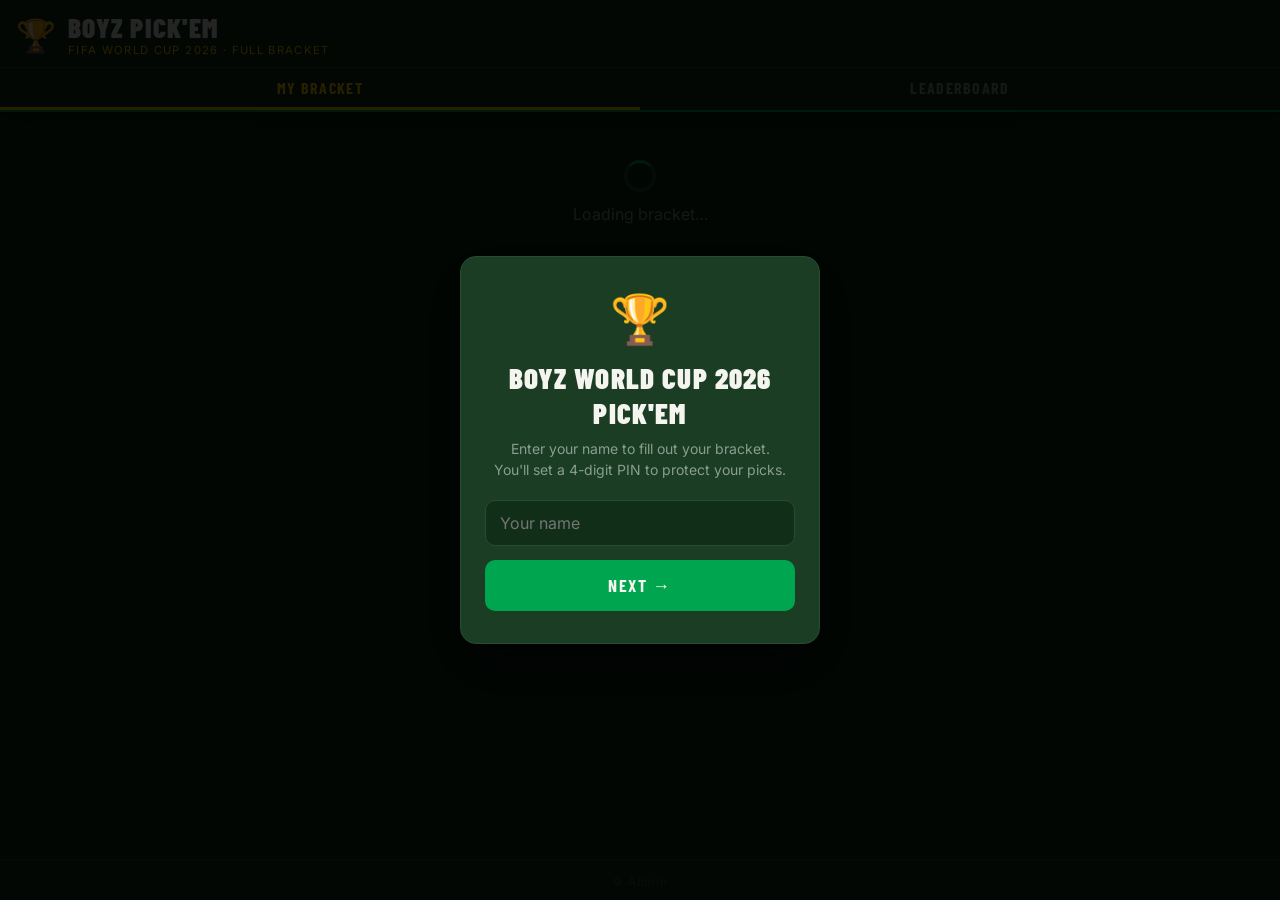
==== commit 9e891ee6: "Update modal title and trophy icon" ====
--- a/index.html
+++ b/index.html
@@ -36,8 +36,8 @@
   <!-- AUTH MODAL -->
   <div class="modal-overlay" id="authModal">
     <div class="modal">
-      <div class="modal-trophy">⚽</div>
-      <h2>Boyz Pick'em</h2>
+      <div class="modal-trophy">🏆</div>
+      <h2>Boyz World Cup 2026 Pick'em</h2>
       <div class="name-section" id="nameSection">
         <p>Enter your name to fill out your bracket.<br>You'll set a 4-digit PIN to protect your picks.</p>
         <input type="text" id="playerNameInput" placeholder="Your name" maxlength="30" autocomplete="off" />
@@ -74,7 +74,7 @@
     <a href="admin.html" class="admin-link">⚙ Admin</a>
   </footer>
 
-  <script src="config.js"></script>
+  <script src="config.js?v=2"></script>
   <script src="bracket-data.js"></script>
   <script src="app.js"></script>
 </body>
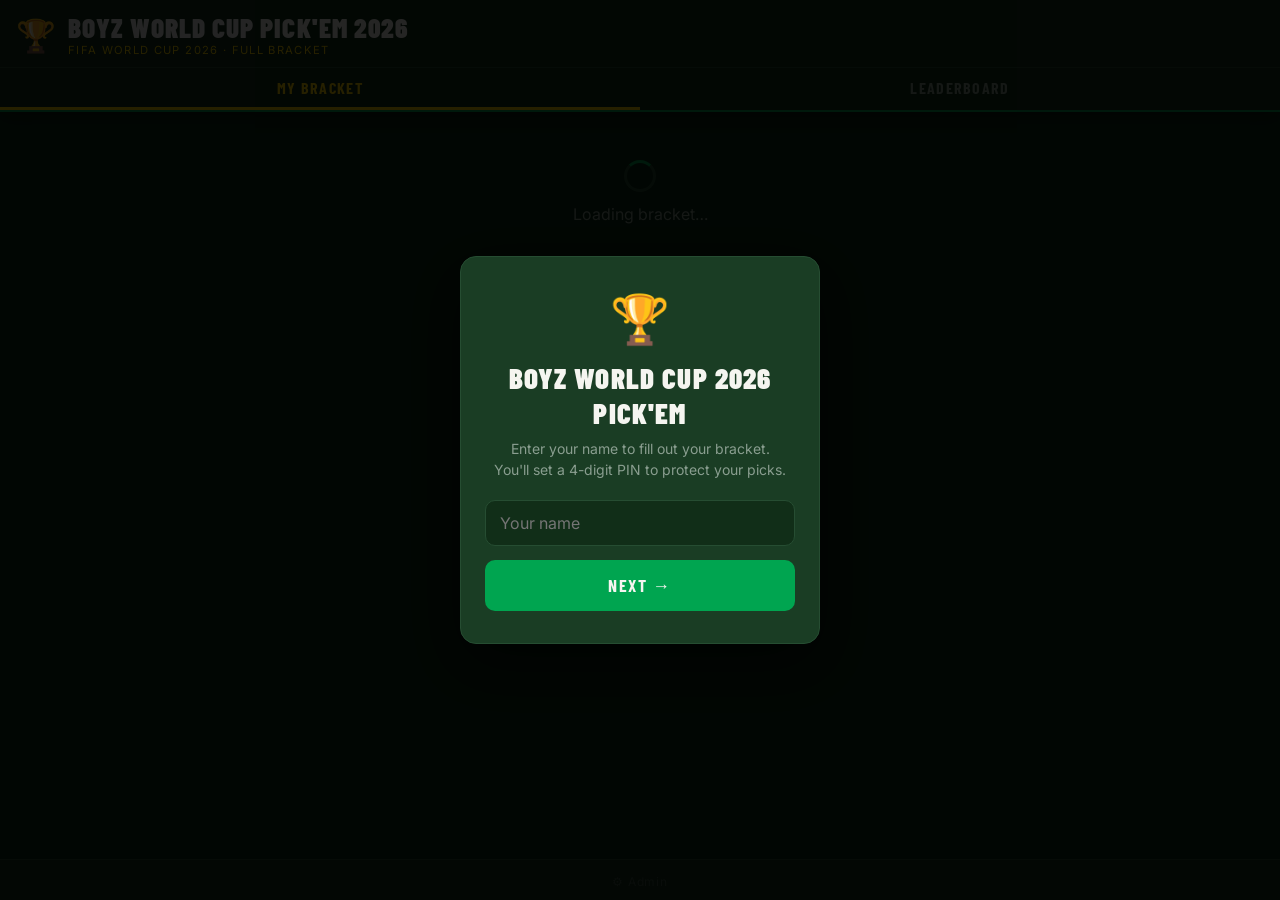
==== commit 74ed3a32: "Update header title for World Cup 2026" ====
--- a/index.html
+++ b/index.html
@@ -14,7 +14,7 @@
     <div class="header-inner">
       <div class="trophy">🏆</div>
       <div class="header-text">
-        <h1>Boyz Pick'em</h1>
+        <h1>Boyz World Cup Pick'em 2026</h1>
         <p class="header-sub">FIFA World Cup 2026 · Full Bracket</p>
       </div>
     </div>
